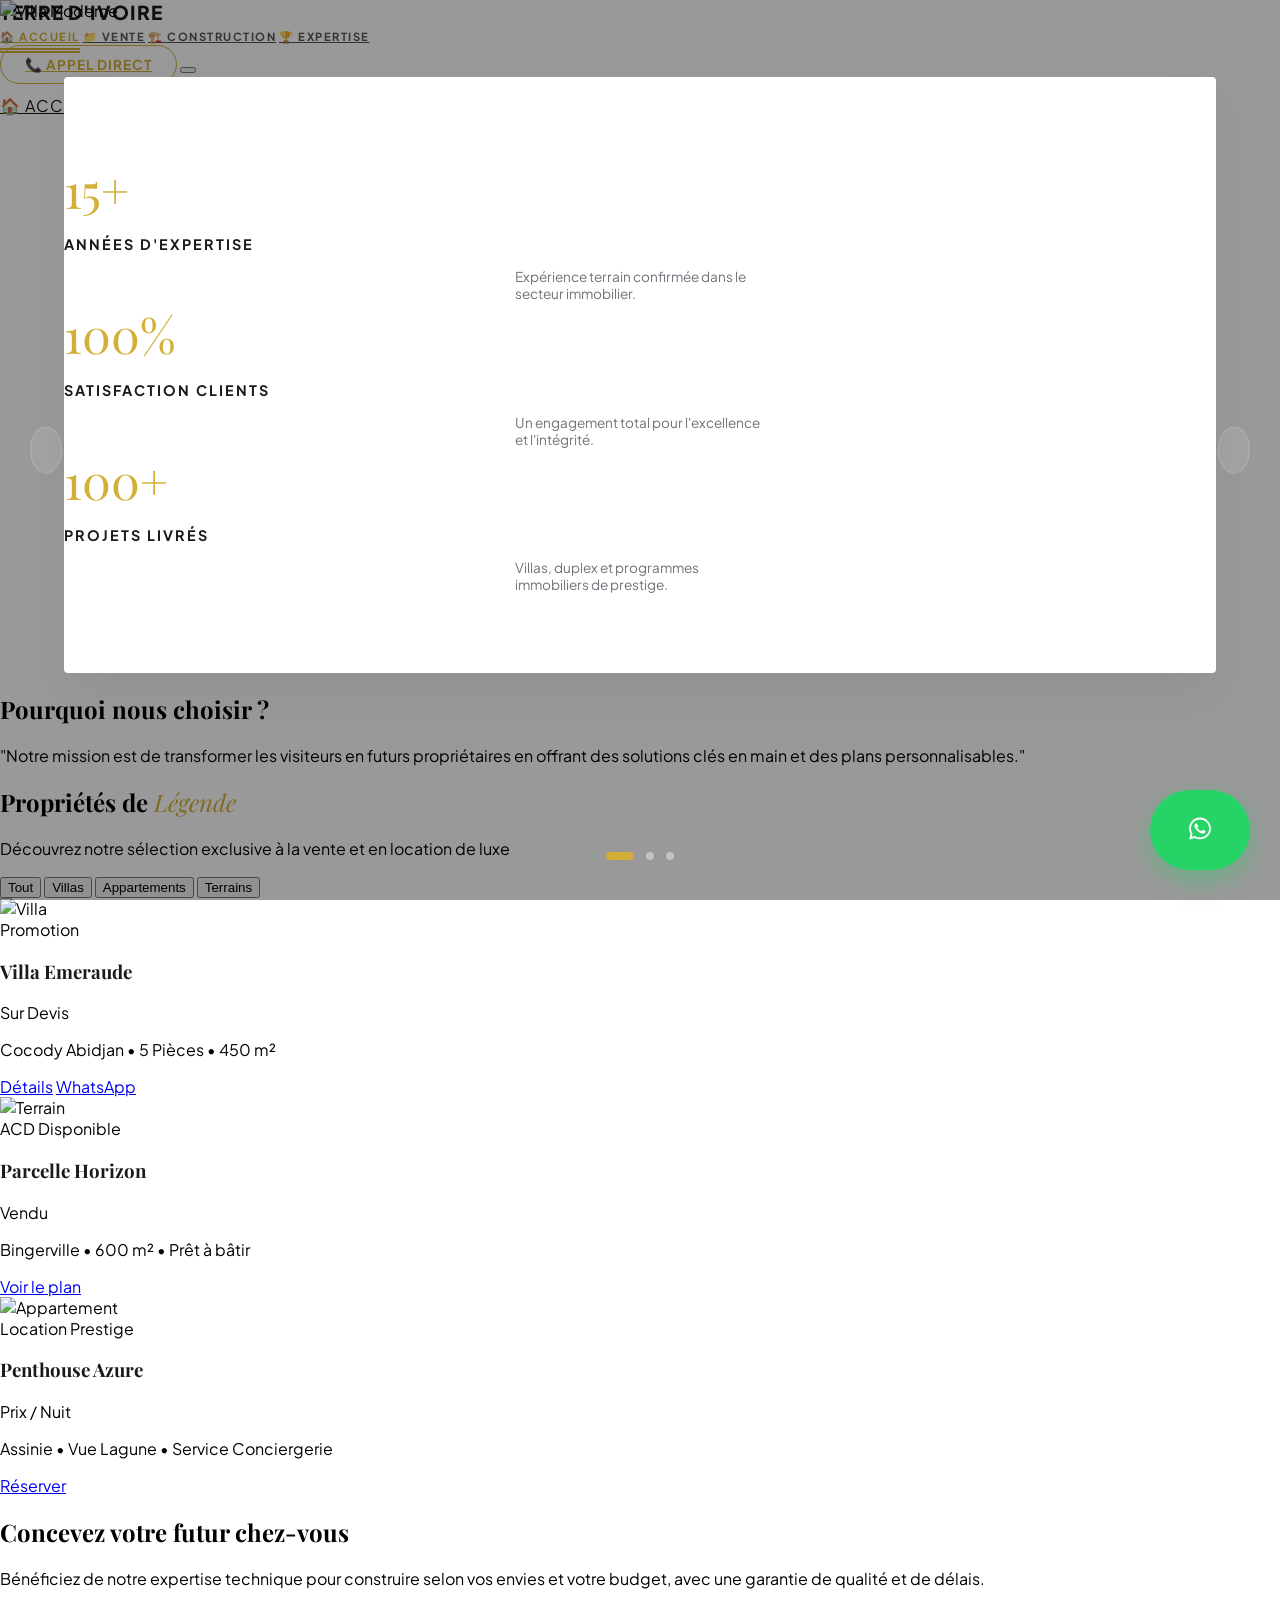
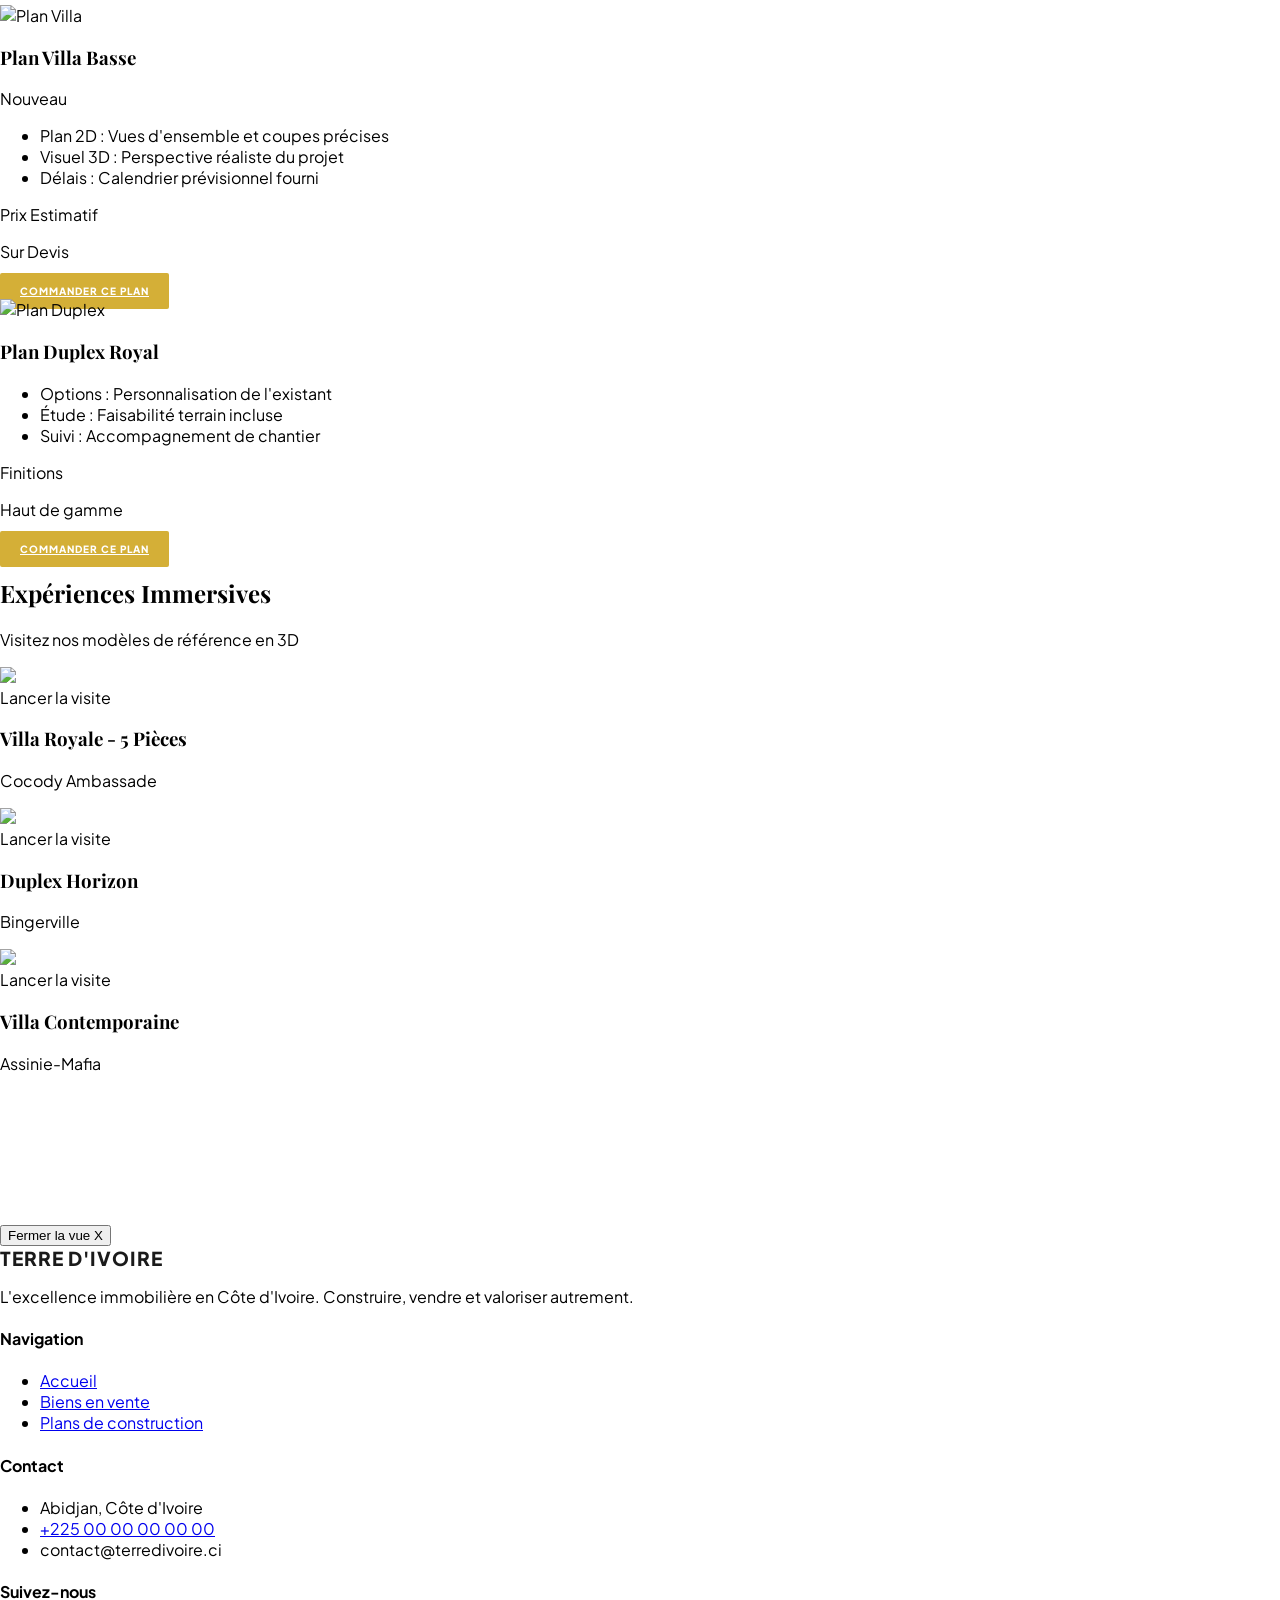
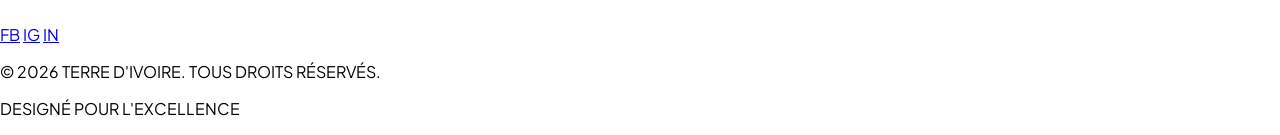
==== index.html @ 52b47696 "PROJET IMMOBILIER" ====
<!DOCTYPE html>
<html lang="fr">
<head>
    <meta charset="UTF-8">
    <meta name="viewport" content="width=device-width, initial-scale=1.0">
    <title>Acceuil | Terre d'Ivoire 🏗️</title>
    <script src="https://cdn.tailwindcss.com"></script>
    <link href="https://fonts.googleapis.com/css2?family=Playfair+Display:ital,wght@0,700;1,700&family=Plus+Jakarta+Sans:wght@300;400;600&display=swap" rel="stylesheet">
    <link rel="stylesheet" href="styl.css">
</head>
<body>

    <nav class="nav-glass fixed w-full z-50 border-b border-white/10">
        <div class="max-w-7xl mx-auto px-6 h-20 flex justify-between items-center">
            <div class="logo">TERRE D'IVOIRE</div>
            
            <div class="hidden md:flex space-x-10 menu-links">
                <a href="index.html" class="active-link">🏠 ACCUEIL</a>
                <a href="catalogue.html">📁 VENTE</a>
                <a href="construction.html">🏗️ CONSTRUCTION</a>
                <a href="expertise.html">🏆 EXPERTISE</a>
            </div>

            <div class="flex items-center space-x-4">
                <a href="tel:+22500000000" class="hidden md:block btn-outline-gold">
                   📞 Appel direct
                </a>

                <button id="menu-btn" class="md:hidden flex flex-col justify-between w-6 h-5">
                    <span class="w-full h-0.5 bg-black rounded-full"></span>
                    <span class="w-full h-0.5 bg-black rounded-full"></span>
                    <span class="w-full h-0.5 bg-black rounded-full"></span>
                </button>
            </div>
        </div>

        <div id="mobile-menu" class="hidden md:hidden absolute top-20 left-0 w-full bg-white border-b border-gray-100 flex flex-col items-center py-8 space-y-6 shadow-xl">
            <a href="index.html" class="font-semibold">🏠 ACCUEIL</a>
            <a href="catalogue.html" class="font-semibold">📁 VENTE</a>
            <a href="construction.html" class="font-semibold">🏗️ CONSTRUCTION</a>
            <a href="expertise.html" class="font-semibold">🏆 EXPERTISE</a>
            <a href="tel:+22500000000" class="btn-outline-gold">📞 Appel direct</a>
        </div>
    </nav>

    <script>
        const btn = document.getElementById('menu-btn');
        const menu = document.getElementById('mobile-menu');

        btn.addEventListener('click', () => {
            menu.classList.toggle('hidden');
        });
    </script>


    <header class="relative h-[90vh] md:h-screen overflow-hidden bg-zinc-900">
    
    <div id="slider" class="relative h-full w-full">
        <div class="slide active">
            <img src="https://images.unsplash.com/photo-1613490493576-7fde63acd811?q=80&w=2070" class="hero-img" alt="Villa Moderne">
            <div class="hero-overlay"></div>
            <div class="hero-content">
                <p class="hero-subtitle">L'IMMOBILIER DE PRESTIGE</p>
                <h1 class="hero-title">Construire, vendre et <br> valoriser <span>autrement</span></h1>
                <div class="hero-btns">
                    <a href="#vente" class="btn-gold">VOIR LES BIENS</a>
                </div>
            </div>
        </div>

        <div class="slide">
            <img src="https://images.unsplash.com/photo-1600210492486-724fe5c67fb0?q=80&w=2070" class="hero-img" alt="Intérieur Luxe">
            <div class="hero-overlay"></div>
            <div class="hero-content">
                <p class="hero-subtitle">EXPERTISE TECHNIQUE</p>
                <h1 class="hero-title">Votre projet sur mesure <br> de A à <span>Z</span></h1>
                <div class="hero-btns">
                    <a href="#construction" class="btn-gold">NOS PLANS</a>
                </div>
            </div>
        </div>

        <div class="slide">
            <img src="https://images.unsplash.com/photo-1512917774080-9991f1c4c750?q=80&w=2070" class="hero-img" alt="Piscine de nuit">
            <div class="hero-overlay"></div>
            <div class="hero-content">
                <p class="hero-subtitle">OPPORTUNITÉS UNIQUES</p>
                <h1 class="hero-title">Des terrains titrés <br> aux zones <span>recherchées</span></h1>
                <div class="hero-btns">
                    <a href="https://wa.me/22500000000" class="btn-gold">NOUS CONTACTER</a>
                </div>
            </div>
        </div>
    </div>

    <button onclick="prevSlide()" class="slider-btn prev" aria-label="Précédent">
        <svg xmlns="http://www.w3.org/2000/svg" fill="none" viewBox="0 0 24 24" stroke="currentColor" class="w-6 h-6"><path stroke-linecap="round" stroke-linejoin="round" stroke-width="1.5" d="M15 19l-7-7 7-7" /></svg>
    </button>
    <button onclick="nextSlide()" class="slider-btn next" aria-label="Suivant">
        <svg xmlns="http://www.w3.org/2000/svg" fill="none" viewBox="0 0 24 24" stroke="currentColor" class="w-6 h-6"><path stroke-linecap="round" stroke-linejoin="round" stroke-width="1.5" d="M9 5l7 7-7 7" /></svg>
    </button>

    <div class="slider-dots">
        <div class="dot active" onclick="goToSlide(0)"></div>
        <div class="dot" onclick="goToSlide(1)"></div>
        <div class="dot" onclick="goToSlide(2)"></div>
    </div>
</header>
<script>
    let currentSlide = 0;
    // On sélectionne les éléments une seule fois pour la performance
    const slides = document.querySelectorAll('.slide');
    const dots = document.querySelectorAll('.dot');
    const totalSlides = slides.length;
    let autoPlayInterval;

    function showSlide(index) {
        // Retirer les classes actives
        slides[currentSlide].classList.remove('active');
        dots[currentSlide].classList.remove('active');
        
        // Calcul du nouvel index (boucle infinie)
        currentSlide = (index + totalSlides) % totalSlides;
        
        // Ajouter les classes actives au nouveau slide
        slides[currentSlide].classList.add('active');
        dots[currentSlide].classList.add('active');
        
        // Reset l'auto-play pour éviter un changement brusque juste après un clic manuel
        startAutoPlay();
    }

    function nextSlide() { showSlide(currentSlide + 1); }
    function prevSlide() { showSlide(currentSlide - 1); }
    function goToSlide(index) { showSlide(index); }

    function startAutoPlay() {
        clearInterval(autoPlayInterval);
        autoPlayInterval = setInterval(nextSlide, 5000);
    }

    // Lancement au démarrage
    startAutoPlay();
</script>

    <section class="stats-section">
    <div class="max-w-7xl mx-auto px-6">
        <div class="grid grid-cols-1 md:grid-cols-3 gap-12 text-center">
            
            <div class="stat-card">
                <span class="stat-number">15+</span>
                <h3 class="stat-title">Années d'Expertise</h3>
                <p class="stat-text">Expérience terrain confirmée dans le secteur immobilier.</p>
            </div>

            <div class="stat-card border-x-0 md:border-x border-zinc-100">
                <span class="stat-number">100%</span>
                <h3 class="stat-title">Satisfaction Clients</h3>
                <p class="stat-text">Un engagement total pour l'excellence et l'intégrité.</p>
            </div>

            <div class="stat-card">
                <span class="stat-number">100+</span>
                <h3 class="stat-title">Projets Livrés</h3>
                <p class="stat-text">Villas, duplex et programmes immobiliers de prestige.</p>
            </div>

        </div>
    </div>
</section>

<section class="py-20 bg-zinc-50">
    <div class="max-w-4xl mx-auto px-6 text-center">
        <h2 class="font-luxury text-3xl md:text-4xl mb-6 text-zinc-800">Pourquoi nous choisir ?</h2>
        <p class="text-zinc-500 leading-relaxed italic">
            "Notre mission est de transformer les visiteurs en futurs propriétaires en offrant des solutions clés en main et des plans personnalisables." 
        </p>
    </div>
</section>

<section id="vente" class="py-24 bg-white">
    <div class="max-w-7xl mx-auto px-6">
        
        <div class="flex flex-col md:flex-row justify-between items-end mb-16 gap-6">
            <div class="max-w-2xl">
                <h2 class="font-luxury text-4xl md:text-5xl mb-6">Propriétés de <span class="italic font-light">Légende</span></h2>
                <p class="text-zinc-500 uppercase tracking-widest text-xs">Découvrez notre sélection exclusive à la vente et en location de luxe </p>
            </div>
            <div class="flex gap-4 text-xs font-bold tracking-tighter uppercase">
                <button class="border-b-2 border-gold pb-1">Tout</button>
                <button class="text-zinc-400 hover:text-zinc-800 transition pb-1">Villas</button>
                <button class="text-zinc-400 hover:text-zinc-800 transition pb-1">Appartements</button>
                <button class="text-zinc-400 hover:text-zinc-800 transition pb-1">Terrains </button>
            </div>
        </div>

        <div class="grid grid-cols-1 md:grid-cols-2 lg:grid-cols-3 gap-10">
            
            <div class="property-card group">
                <div class="relative overflow-hidden bg-zinc-100 aspect-[4/5]">
                    <img src="https://images.unsplash.com/photo-1613977257363-707ba9348227?q=80&w=2070" 
                         alt="Villa" class="w-full h-full object-cover transition-transform duration-700 group-hover:scale-110">
                    <div class="absolute top-4 left-4 bg-white/90 backdrop-blur px-3 py-1 text-[10px] font-bold tracking-widest uppercase">Promotion </div>
                </div>
                <div class="mt-6">
                    <div class="flex justify-between items-start mb-2">
                        <h3 class="font-luxury text-xl">Villa Emeraude</h3>
                        <span class="text-gold font-bold text-sm underline">Sur Devis</span>
                    </div>
                    <p class="text-zinc-400 text-sm mb-4">Cocody Abidjan • 5 Pièces • 450 m² </p>
                    <div class="flex gap-4 border-t border-zinc-100 pt-4">
                        <a href="#" class="text-xs font-bold uppercase tracking-widest hover:text-gold transition">Détails</a>
                        <a href="https://wa.me/22500000000" class="text-xs font-bold uppercase tracking-widest text-green-600">WhatsApp </a>
                    </div>
                </div>
            </div>

            <div class="property-card group">
                <div class="relative overflow-hidden bg-zinc-100 aspect-[4/5]">
                    <img src="https://images.unsplash.com/photo-1500382017468-9049fed747ef?q=80&w=2064" 
                         alt="Terrain" class="w-full h-full object-cover transition-transform duration-700 group-hover:scale-110">
                    <div class="absolute top-4 left-4 bg-gold text-white px-3 py-1 text-[10px] font-bold tracking-widest uppercase text-nowrap">ACD Disponible </div>
                </div>
                <div class="mt-6">
                    <div class="flex justify-between items-start mb-2">
                        <h3 class="font-luxury text-xl">Parcelle Horizon</h3>
                        <span class="text-gold font-bold text-sm uppercase underline">Vendu</span>
                    </div>
                    <p class="text-zinc-400 text-sm mb-4">Bingerville • 600 m² • Prêt à bâtir </p>
                    <div class="flex gap-4 border-t border-zinc-100 pt-4">
                        <a href="#" class="text-xs font-bold uppercase tracking-widest hover:text-gold transition">Voir le plan</a>
                    </div>
                </div>
            </div>

            <div class="property-card group">
                <div class="relative overflow-hidden bg-zinc-100 aspect-[4/5]">
                    <img src="https://images.unsplash.com/photo-1512917774080-9991f1c4c750?q=80&w=2070" 
                         alt="Appartement" class="w-full h-full object-cover transition-transform duration-700 group-hover:scale-110">
                    <div class="absolute top-4 left-4 bg-white/90 backdrop-blur px-3 py-1 text-[10px] font-bold tracking-widest uppercase">Location Prestige</div>
                </div>
                <div class="mt-6">
                    <div class="flex justify-between items-start mb-2">
                        <h3 class="font-luxury text-xl">Penthouse Azure</h3>
                        <span class="text-gold font-bold text-sm">Prix / Nuit </span>
                    </div>
                    <p class="text-zinc-400 text-sm mb-4">Assinie • Vue Lagune • Service Conciergerie </p>
                    <div class="flex gap-4 border-t border-zinc-100 pt-4">
                        <a href="#" class="text-xs font-bold uppercase tracking-widest hover:text-gold transition">Réserver </a>
                    </div>
                </div>
            </div>

        </div>
    </div>
</section>




<section id="construction" class="py-24 bg-zinc-50">
    <div class="max-w-7xl mx-auto px-6">
        
        <div class="text-center max-w-3xl mx-auto mb-16">
            <h2 class="font-luxury text-4xl mb-4 text-zinc-800">Concevez votre futur chez-vous</h2>
            <p class="text-zinc-500 tracking-wide">Bénéficiez de notre expertise technique pour construire selon vos envies et votre budget, avec une garantie de qualité et de délais.</p>
        </div>

        <div class="grid grid-cols-1 lg:grid-cols-2 gap-12">
            
            <div class="bg-white p-2 rounded-sm shadow-sm border border-zinc-100 flex flex-col md:flex-row gap-8">
                <div class="md:w-1/2 overflow-hidden bg-zinc-200">
                    <img src="https://images.unsplash.com/photo-1512915922686-57c11dde9b6b?q=80&w=1000" alt="Plan Villa" class="w-full h-full object-cover">
                </div>
                <div class="md:w-1/2 py-6 pr-6">
                    <div class="flex justify-between items-center mb-4">
                        <h3 class="font-luxury text-2xl">Plan Villa Basse</h3>
                        <span class="bg-gold/10 text-gold text-[10px] px-2 py-1 font-bold uppercase tracking-widest">Nouveau</span>
                    </div>
                    
                    <ul class="space-y-3 mb-8">
                        <li class="flex items-center text-xs text-zinc-600">
                            <span class="w-24 font-bold text-zinc-400 uppercase tracking-tighter">Plan 2D :</span> Vues d'ensemble et coupes précises 
                        </li>
                        <li class="flex items-center text-xs text-zinc-600">
                            <span class="w-24 font-bold text-zinc-400 uppercase tracking-tighter">Visuel 3D :</span> Perspective réaliste du projet 
                        </li>
                        <li class="flex items-center text-xs text-zinc-600">
                            <span class="w-24 font-bold text-zinc-400 uppercase tracking-tighter">Délais :</span> Calendrier prévisionnel fourni 
                        </li>
                    </ul>

                    <div class="border-t border-zinc-100 pt-6 flex justify-between items-center">
                        <div>
                            <p class="text-[10px] text-zinc-400 uppercase font-bold tracking-widest">Prix Estimatif </p>
                            <p class="text-lg font-bold text-zinc-800">Sur Devis</p>
                        </div>
                        <a href="#" class="btn-gold-small">COMMANDER CE PLAN </a>
                    </div>
                </div>
            </div>

            <div class="bg-white p-2 rounded-sm shadow-sm border border-zinc-100 flex flex-col md:flex-row gap-8">
                <div class="md:w-1/2 overflow-hidden bg-zinc-200">
                    <img src="https://images.unsplash.com/photo-1600585154340-be6161a56a0c?q=80&w=1000" alt="Plan Duplex" class="w-full h-full object-cover">
                </div>
                <div class="md:w-1/2 py-6 pr-6">
                    <h3 class="font-luxury text-2xl mb-4">Plan Duplex Royal</h3>
                    
                    <ul class="space-y-3 mb-8">
                        <li class="flex items-center text-xs text-zinc-600">
                            <span class="w-24 font-bold text-zinc-400 uppercase tracking-tighter">Options :</span> Personnalisation de l'existant 
                        </li>
                        <li class="flex items-center text-xs text-zinc-600">
                            <span class="w-24 font-bold text-zinc-400 uppercase tracking-tighter">Étude :</span> Faisabilité terrain incluse 
                        </li>
                        <li class="flex items-center text-xs text-zinc-600">
                            <span class="w-24 font-bold text-zinc-400 uppercase tracking-tighter">Suivi :</span> Accompagnement de chantier 
                        </li>
                    </ul>

                    <div class="border-t border-zinc-100 pt-6 flex justify-between items-center">
                        <div>
                            <p class="text-[10px] text-zinc-400 uppercase font-bold tracking-widest">Finitions </p>
                            <p class="text-lg font-bold text-zinc-800">Haut de gamme</p>
                        </div>
                        <a href="#" class="btn-gold-small">COMMANDER CE PLAN </a>
                    </div>
                </div>
            </div>

        </div>
    </div>
</section>




<section id="visites-3d" class="py-24 bg-white">
    <div class="max-w-7xl mx-auto px-6">
        <div class="text-center mb-16">
            <h2 class="font-luxury text-4xl mb-4">Expériences Immersives</h2>
            <p class="text-zinc-500 uppercase tracking-widest text-[10px]">Visitez nos modèles de référence en 3D</p>
        </div>

        <div class="grid grid-cols-1 md:grid-cols-3 gap-8">
            
            <div class="cursor-pointer group" onclick="open3D('https://my.matterport.com/show/?m=SX97JvS9Yv9')">
                <div class="relative aspect-video overflow-hidden rounded-sm mb-4">
                    <img src="https://images.unsplash.com/photo-1600585154526-990dced4db0d?q=80&w=800" class="w-full h-full object-cover group-hover:scale-105 transition duration-500">
                    <div class="absolute inset-0 bg-black/20 group-hover:bg-black/40 transition flex items-center justify-center">
                        <span class="bg-white/90 text-zinc-900 px-4 py-2 text-[10px] font-bold tracking-widest uppercase">Lancer la visite</span>
                    </div>
                </div>
                <h3 class="font-luxury text-xl">Villa Royale - 5 Pièces</h3>
                <p class="text-zinc-400 text-xs mt-1 italic">Cocody Ambassade</p>
            </div>

            <div class="cursor-pointer group" onclick="open3D('https://my.matterport.com/show/?m=u97YvWpX36A')">
                <div class="relative aspect-video overflow-hidden rounded-sm mb-4">
                    <img src="https://images.unsplash.com/photo-1600585154526-990dced4db0d?q=80&w=800" class="w-full h-full object-cover group-hover:scale-105 transition duration-500">
                    <div class="absolute inset-0 bg-black/20 group-hover:bg-black/40 transition flex items-center justify-center">
                        <span class="bg-white/90 text-zinc-900 px-4 py-2 text-[10px] font-bold tracking-widest uppercase">Lancer la visite</span>
                    </div>
                </div>
                <h3 class="font-luxury text-xl">Duplex Horizon</h3>
                <p class="text-zinc-400 text-xs mt-1 italic">Bingerville</p>
            </div>

            <div class="cursor-pointer group" onclick="open3D('https://my.matterport.com/show/?m=SX97JvS9Yv9')">
                <div class="relative aspect-video overflow-hidden rounded-sm mb-4">
                    <img src="https://images.unsplash.com/photo-1600047509807-ba8f99d2cdde?q=80&w=800" class="w-full h-full object-cover group-hover:scale-105 transition duration-500">
                    <div class="absolute inset-0 bg-black/20 group-hover:bg-black/40 transition flex items-center justify-center">
                        <span class="bg-white/90 text-zinc-900 px-4 py-2 text-[10px] font-bold tracking-widest uppercase">Lancer la visite</span>
                    </div>
                </div>
                <h3 class="font-luxury text-xl">Villa Contemporaine</h3>
                <p class="text-zinc-400 text-xs mt-1 italic">Assinie-Mafia</p>
            </div>

        </div>

        <div id="viewer-3d" class="hidden mt-16 animate-fade-in">
            <div class="relative w-full aspect-video md:aspect-[21/9] bg-black rounded-sm overflow-hidden shadow-2xl border-4 border-white">
                <button onclick="close3D()" class="absolute top-4 right-4 z-20 bg-white text-black px-4 py-2 text-[10px] font-bold uppercase tracking-widest hover:bg-gold hover:text-white transition">Fermer la vue X</button>
                <iframe id="matterport-iframe" src="" frameborder="0" allowfullscreen allow="xr-spatial-tracking" class="w-full h-full"></iframe>
            </div>
        </div>
    </div>
</section>

<script>
    function open3D(link) {
        const viewer = document.getElementById('viewer-3d');
        const iframe = document.getElementById('matterport-iframe');
        iframe.src = link;
        viewer.classList.remove('hidden');
        viewer.scrollIntoView({ behavior: 'smooth' });
    }

    function close3D() {
        const viewer = document.getElementById('viewer-3d');
        const iframe = document.getElementById('matterport-iframe');
        viewer.classList.add('hidden');
        iframe.src = "";
    }
</script>



<footer class="bg-zinc-900 text-white py-20">
    <div class="max-w-7xl mx-auto px-6">
        <div class="grid grid-cols-1 md:grid-cols-4 gap-12 border-b border-white/10 pb-16">
            
            <div class="col-span-1 md:col-span-1">
                <div class="logo text-white mb-6">TERRE D'IVOIRE</div>
                <p class="text-zinc-400 text-xs leading-relaxed tracking-wide">
                    L'excellence immobilière en Côte d'Ivoire. Construire, vendre et valoriser autrement.
                </p>
            </div>

            <div>
                <h4 class="text-gold font-bold text-[10px] uppercase tracking-[0.2em] mb-6">Navigation</h4>
                <ul class="text-zinc-400 text-sm space-y-4">
                    <li><a href="#" class="hover:text-white transition">Accueil</a></li>
                    <li><a href="#vente" class="hover:text-white transition">Biens en vente</a></li>
                    <li><a href="#construction" class="hover:text-white transition">Plans de construction</a></li>
                </ul>
            </div>

            <div>
                <h4 class="text-gold font-bold text-[10px] uppercase tracking-[0.2em] mb-6">Contact</h4>
                <ul class="text-zinc-400 text-sm space-y-4">
                    <li>Abidjan, Côte d'Ivoire</li>
                    <li><a href="tel:+22500000000" class="hover:text-white transition">+225 00 00 00 00 00</a></li>
                    <li>contact@terredivoire.ci</li>
                </ul>
            </div>

            <div>
                <h4 class="text-gold font-bold text-[10px] uppercase tracking-[0.2em] mb-6">Suivez-nous</h4>
                <div class="flex gap-4">
                    <a href="#" class="w-8 h-8 rounded-full border border-white/20 flex items-center justify-center hover:border-gold hover:text-gold transition">FB</a>
                    <a href="#" class="w-8 h-8 rounded-full border border-white/20 flex items-center justify-center hover:border-gold hover:text-gold transition">IG</a>
                    <a href="#" class="w-8 h-8 rounded-full border border-white/20 flex items-center justify-center hover:border-gold hover:text-gold transition">IN</a>
                </div>
            </div>
        </div>

        <div class="mt-12 flex flex-col md:row justify-between items-center gap-4 text-[10px] text-zinc-500 uppercase tracking-widest">
            <p>© 2026 TERRE D'IVOIRE. TOUS DROITS RÉSERVÉS.</p>
            <p>DESIGNÉ POUR L'EXCELLENCE</p>
        </div>
    </div>
</footer>

<a href="https://wa.me/22500000000" class="whatsapp-float" target="_blank" title="Discutez avec nous sur WhatsApp">
    <span class="whatsapp-icon">
        <svg viewBox="0 0 448 512" width="25" height="25" fill="white">
            <path d="M380.9 97.1C339 55.1 283.2 32 223.9 32c-122.4 0-222 99.6-222 222 0 39.1 10.2 77.3 29.6 111L0 480l117.7-30.9c32.4 17.7 68.9 27 106.1 27h.1c122.3 0 224.1-99.6 224.1-222 0-59.3-25.2-115-67.1-157zm-157 341.6c-33.2 0-65.7-8.9-94-25.7l-6.7-4-69.8 18.3L72 359.2l-4.4-7c-18.5-29.4-28.2-63.3-28.2-98.2 0-101.7 82.8-184.5 184.6-184.5 49.3 0 95.6 19.2 130.4 54.1 34.8 34.9 56.2 81.2 56.1 130.5 0 101.8-84.9 184.6-186.6 184.6zm101.2-138.2c-5.5-2.8-32.8-16.2-37.9-18-5.1-1.9-8.8-2.8-12.4 2.8-3.7 5.6-14.3 18-17.6 21.8-3.2 3.7-6.5 4.2-12 1.4-5.5-2.8-23.2-8.5-44.2-27.3-16.4-14.6-27.4-32.7-30.6-38.2-3.2-5.6-.3-8.6 2.5-11.3 2.5-2.5 5.5-6.5 8.3-9.7 2.8-3.3 3.7-5.6 5.5-9.3 1.8-3.7.9-6.9-.5-9.7-1.4-2.8-12.4-29.8-17-41.1-4.5-10.9-9.1-9.4-12.4-9.6-3.2-.2-6.9-.2-10.6-.2-3.7 0-9.7 1.4-14.8 6.9-5.1 5.6-19.4 19-19.4 46.3 0 27.3 19.9 53.7 22.6 57.4 2.8 3.7 39.1 59.7 94.8 83.8 13.2 5.8 23.5 9.2 31.5 11.8 13.3 4.2 25.4 3.6 35 2.2 10.7-1.5 32.8-13.4 37.4-26.4 4.6-13 4.6-24.1 3.2-26.4-1.3-2.5-5-3.9-10.5-6.6z"/>
        </svg>
    </span>
    <span class="float-text">Discutez avec nous 💬</span>
</a>


</body>
</html>
---- styl.css ----
:root {
    --gold: #D4AF37;
    --dark: #1a1a1a;
    --light-gray: #f8f8f8;
}

body {
    font-family: 'Plus Jakarta Sans', sans-serif;
    margin: 0;
    overflow-x: hidden;
}



/* Navigation */
.nav-glass {
    background: rgba(255, 255, 255, 0.95);
    backdrop-filter: blur(10px);
}

.logo {
    font-size: 1.2rem; /* Légèrement réduit pour mobile */
    font-weight: 700;
    letter-spacing: 2px;
    color: var(--dark);
}

@media (min-width: 768px) {
    .logo {
        font-size: 1.5rem;
    }
}

.menu-links a {
    font-size: 0.8rem;
    letter-spacing: 1.5px;
    font-weight: 600;
    color: var(--dark);
    transition: color 0.3s;
}

.menu-links a:hover {
    color: var(--gold);
}

/* Boutons */
.btn-outline-gold {
    padding: 10px 24px;
    border: 1.5px solid var(--gold);
    color: var(--gold);
    border-radius: 50px;
    font-size: 0.9rem;
    font-weight: 600;
    transition: all 0.3s;
    display: inline-block;
}

.btn-outline-gold:hover {
    background: var(--gold);
    color: white;
}

/* Styles spécifiques au menu mobile */
#mobile-menu a {
    color: var(--dark);
    letter-spacing: 1px;
    font-size: 1rem;
    transition: color 0.3s;
}

#mobile-menu a:hover {
    color: var(--gold);
}

.active-link { color: var(--gold) !important; font-weight: 800; position: relative; }
.active-link::after { content: ''; position: absolute; bottom: -5px; left: 0; width: 100%; height: 2px; background: var(--gold); }



/* Hero Section */
.hero {
    position: relative;
    height: 100vh;
    display: flex;
    align-items: center;
    justify-content: center;
    background: #ccc;
}

.hero-img {
    position: absolute;
    inset: 0;
    width: 100%;
    height: 100%;
    object-fit: cover;
}

.hero-overlay {
    position: absolute;
    inset: 0;
    background: rgba(0, 0, 0, 0.4);
    z-index: 1;
}

.hero-content {
    position: relative;
    z-index: 2;
    text-align: center;
    color: white;
    padding: 0 20px;
}

.hero-subtitle {
    letter-spacing: 4px;
    font-size: 0.8rem;
    margin-bottom: 20px;
    opacity: 0.9;
}

.hero-title {
    font-family: 'Playfair Display', serif;
    font-size: clamp(2rem, 8vw, 4.5rem);
    line-height: 1.1;
    margin-bottom: 40px;
}

.hero-title span {
    font-style: italic;
    font-weight: 400;
}

.hero-btns {
    display: flex;
    gap: 20px;
    justify-content: center;
    flex-wrap: wrap;
}

/* Carrousel Logic */
.slide {
    position: absolute;
    inset: 0;
    opacity: 0;
    transition: opacity 1s ease-in-out;
    display: flex;
    align-items: center;
    justify-content: center;
    z-index: 0;
}

.slide.active {
    opacity: 1;
    z-index: 1;
}

.hero-img {
    position: absolute;
    inset: 0;
    width: 100%;
    height: 100%;
    object-fit: cover;
    object-position: center;
}

.hero-overlay {
    position: absolute;
    inset: 0;
    background: rgba(0, 0, 0, 0.4);
    z-index: 2;
}

.hero-content {
    position: relative;
    z-index: 3;
    text-align: center;
    color: white;
    padding: 0 20px;
}

/* Boutons de navigation */
.slider-btn {
    position: absolute;
    top: 50%;
    transform: translateY(-50%);
    z-index: 10;
    background: rgba(255, 255, 255, 0.1);
    backdrop-filter: blur(8px);
    color: white;
    border: 1px solid rgba(255, 255, 255, 0.2);
    padding: 15px;
    border-radius: 50%;
    cursor: pointer;
    transition: all 0.3s ease;
}

.slider-btn:hover {
    background: var(--gold);
    border-color: var(--gold);
    transform: translateY(-50%) scale(1.1);
}

.prev { left: 30px; }
.next { right: 30px; }

/* Indicateurs (Dots) */
.slider-dots {
    position: absolute;
    bottom: 40px;
    left: 50%;
    transform: translateX(-50%);
    z-index: 10;
    display: flex;
    gap: 12px;
}

.dot {
    width: 8px;
    height: 8px;
    background: rgba(255, 255, 255, 0.4);
    border-radius: 50%;
    cursor: pointer;
    transition: all 0.4s cubic-bezier(0.4, 0, 0.2, 1);
}

.dot.active {
    background: var(--gold);
    width: 28px;
    border-radius: 10px;
}

/* Responsive Mobile */
@media (max-width: 768px) {
    .slider-btn { display: none; } /* On épure sur mobile */
    .hero-title { font-size: 2.2rem; }
    .slider-dots { bottom: 20px; }
}




.btn-gold {
    background: var(--gold);
    color: white;
    padding: 18px 35px;
    font-weight: 700;
    font-size: 0.8rem;
    letter-spacing: 1px;
    transition: transform 0.3s;
}

.btn-white-outline {
    border: 1px solid white;
    padding: 18px 35px;
    font-weight: 700;
    font-size: 0.8rem;
    letter-spacing: 1px;
    background: rgba(255,255,255,0.1);
    backdrop-filter: blur(5px);
    transition: 0.3s;
}

.btn-white-outline:hover {
    background: white;
    color: var(--dark);
}

/* WhatsApp */
.whatsapp-float {
    position: fixed;
    bottom: 30px;
    right: 30px;
    background: #25D366;
    width: 60px;
    height: 60px;
    border-radius: 50%;
    display: flex;
    align-items: center;
    justify-content: center;
    box-shadow: 0 10px 25px rgba(0,0,0,0.2);
    z-index: 100;
    transition: 0.3s;
}

.whatsapp-float svg {
    width: 30px;
    fill: white;
}

.whatsapp-float:hover {
    transform: scale(1.1);
}

/* Responsive Mobile */
@media (max-width: 768px) {
    .hero-title { font-size: 2.5rem; }
    .hero-btns a { width: 100%; }
}



/* Stats Section */
.stats-section {
    padding: 80px 0;
    background: white;
    position: relative;
    margin-top: -50px; /* Chevauchement léger pour le style */
    z-index: 10;
    width: 90%;
    margin-left: auto;
    margin-right: auto;
    box-shadow: 0 20px 50px rgba(0,0,0,0.05);
    border-radius: 4px;
}

.stat-number {
    display: block;
    font-family: 'Playfair Display', serif;
    font-size: 3rem;
    color: var(--gold);
    margin-bottom: 10px;
}

.stat-title {
    font-size: 0.9rem;
    font-weight: 700;
    text-transform: uppercase;
    letter-spacing: 2px;
    color: var(--dark);
    margin-bottom: 15px;
}

.stat-text {
    font-size: 0.85rem;
    color: #71717a;
    max-width: 250px;
    margin: 0 auto;
}

/* Responsive Stats */
@media (max-width: 768px) {
    .stats-section {
        margin-top: 0;
        width: 100%;
        box-shadow: none;
    }
    .stat-card {
        padding-bottom: 40px;
        border-bottom: 1px solid #f4f4f5;
    }
    .stat-card:last-child {
        border-bottom: none;
        padding-bottom: 0;
    }
}



/* Cartes de Propriétés */
.property-card {
    cursor: pointer;
}

.property-card h3 {
    color: var(--dark);
    transition: color 0.3s;
}

.property-card:hover h3 {
    color: var(--gold);
}

/* Animation de l'image au survol [cite: 57] */
.property-card img {
    will-change: transform;
}

/* Style des badges */
.badge-gold {
    background: var(--gold);
    color: white;
}





.btn-gold-small {
    background: var(--gold);
    color: white;
    padding: 12px 20px;
    font-size: 10px;
    font-weight: 800;
    letter-spacing: 1px;
    border-radius: 2px;
    transition: 0.3s;
    text-align: center;
}

.btn-gold-small:hover {
    filter: brightness(1.1);
    transform: translateY(-2px);
}





/* Matterport Integration */
.matterport-container {
    position: relative;
    width: 100%;
    padding-top: 56.25%; /* Ratio 16:9 pour un affichage parfait */
    background: #000;
    border-radius: 4px;
    overflow: hidden;
}

.matterport-iframe {
    position: absolute;
    top: 0;
    left: 0;
    width: 100%;
    height: 100%;
    border: none;
}
/* Sur mobile, on augmente un peu la hauteur pour mieux voir */
@media (max-width: 768px) {
    .matterport-container {
        padding-top: 100%; /* Format carré sur mobile pour plus de visibilité */
    }
}
@keyframes fadeIn {
    from { opacity: 0; transform: translateY(20px); }
    to { opacity: 1; transform: translateY(0); }
}

.animate-fade-in {
    animation: fadeIn 0.6s ease-out forwards;
}

/* Style spécifique pour les images de prévisualisation */
.group:hover img {
    filter: brightness(0.8);
}



/* Page Catalogue */
/* Page Catalogue */
/* Page Catalogue */


.font-luxury { font-family: 'Playfair Display', serif; }
.font-luxury span { font-style: italic; font-weight: 400; }

/* Navigation */
.nav-glass {
    background: rgba(255, 255, 255, 0.95);
    backdrop-filter: blur(10px);
}

.logo { font-weight: 700; letter-spacing: 3px; font-size: 1.1rem; }
.logo a { color: var(--dark); text-decoration: none; }

.menu-links a {
    font-size: 0.7rem;
    font-weight: 700;
    letter-spacing: 1.5px;
    color: #555;
    transition: 0.3s;
    text-transform: uppercase;
}

.active-link { color: var(--gold) !important; border-bottom: 2px solid var(--gold); padding-bottom: 5px; }

/* Grille & Cartes */
.property-img {
    width: 100%; height: 100%;
    object-fit: cover;
    transition: transform 1s cubic-bezier(0.19, 1, 0.22, 1);
}

.group:hover .property-img { transform: scale(1.1); }

.status-badge {
    position: absolute; top: 20px; left: 20px;
    color: white; padding: 6px 14px;
    font-size: 8px; font-weight: 800;
    text-transform: uppercase; letter-spacing: 1.5px;
    z-index: 10;
}

/* Bouton Détails */
.btn-property {
    display: block; width: 100%;
    text-align: center; border: 1px solid var(--dark);
    padding: 15px; font-size: 9px;
    font-weight: 800; text-transform: uppercase;
    letter-spacing: 2.5px; transition: 0.4s;
    text-decoration: none; color: var(--dark);
}

.btn-property:hover {
    background: var(--dark);
    color: white;
}

/* Filtres Interactifs */
.filter-btn {
    color: #999; cursor: pointer;
    transition: 0.3s; position: relative;
    background: none; border: none;
}

.filter-btn.active {
    color: var(--dark);
    border-bottom: 2px solid var(--gold);
}

/* Biens Vendus */
.sold .grayscale { filter: grayscale(1); opacity: 0.5; }
.sold .line-through { text-decoration-color: var(--gold); }

/* Bouton Nav */
.btn-outline-gold {
    border: 1.5px solid var(--gold);
    color: var(--gold);
    padding: 10px 22px;
    border-radius: 50px;
    font-weight: 700;
    transition: 0.3s;
}

.btn-outline-gold:hover { background: var(--gold); color: white; }






/* page Details villa */
/* page Details villa */
/* page Details villa */
/* Styles Spécifiques Page Détails */
.btn-dark {
    background: var(--dark);
    color: white;
    border: 1px solid var(--dark);
    transition: 0.3s;
}

.btn-dark:hover {
    background: transparent;
    color: var(--dark);
}

.btn-outline-dark {
    background: transparent;
    color: var(--dark);
    border: 1px solid var(--dark);
    transition: 0.3s;
}

.btn-outline-dark:hover {
    background: var(--dark);
    color: white;
}

/* Galerie asymétrique */
.grid-cols-4 img {
    transition: all 0.5s ease;
    cursor: pointer;
}







/* page construction */
/* page construction */
/* page construction */

.font-luxury { font-family: 'Playfair Display', serif; }
.font-luxury span { font-style: italic; font-weight: 400; color: var(--gold); }

.nav-glass { background: rgba(255, 255, 255, 0.98); backdrop-filter: blur(10px); }
.active-link { color: var(--gold) !important; font-weight: 800; position: relative; }
.active-link::after { content: ''; position: absolute; bottom: -5px; left: 0; width: 100%; height: 2px; background: var(--gold); }

/* Visionneuse */
.main-viewer {
    height: 450px;
    background: #f4f4f5;
    border-radius: 4px;
    overflow: hidden;
    position: relative;
    box-shadow: 0 15px 35px rgba(0,0,0,0.05);
}

.v-img {
    position: absolute; inset: 0;
    width: 100%; height: 100%;
    object-fit: cover;
    opacity: 0;
    transition: opacity 0.6s ease;
}

.v-img.active { opacity: 1; z-index: 10; }

/* Contrôles Horizontaux */
.v-controls {
    position: absolute;
    bottom: 20px;
    left: 50%;
    transform: translateX(-50%);
    z-index: 20;
    display: flex;
    gap: 10px;
    background: rgba(255, 255, 255, 0.9);
    padding: 6px;
    border-radius: 50px;
    box-shadow: 0 5px 15px rgba(0,0,0,0.1);
}

.v-controls button {
    font-size: 8px;
    font-weight: 800;
    text-transform: uppercase;
    letter-spacing: 1px;
    padding: 8px 16px;
    border-radius: 40px;
    transition: 0.3s;
    color: #666;
}

.v-controls button.active, .v-controls button:hover {
    background: var(--dark);
    color: white;
}

.v-controls button.gold {
    color: var(--gold);
    border: 1px solid var(--gold);
}

.v-controls button.gold.active, .v-controls button.gold:hover {
    background: var(--gold);
    color: white;
}

/* Boutons */
.btn-outline-gold {
    border: 1px solid var(--gold);
    color: var(--gold);
    padding: 12px 24px;
    font-weight: 700;
    letter-spacing: 1px;
    text-transform: uppercase;
    transition: 0.3s;
}

.btn-outline-gold:hover {
    background: var(--gold);
    color: white;
}

.btn-gold-action {
    background: var(--gold);
    color: white;
    padding: 15px 30px;
    font-size: 10px;
    font-weight: 800;
    text-transform: uppercase;
    letter-spacing: 2px;
}

/* Animations */
.animate-fade-in { animation: fadeIn 0.5s ease forwards; }
@keyframes fadeIn {
    from { opacity: 0; transform: translateY(10px); }
    to { opacity: 1; transform: translateY(0); }
}

@media (max-width: 1024px) {
    .main-viewer { height: 300px; }
    .v-controls { width: 90%; justify-content: center; }
}





/* page expertise */
/* page expertise */
/* page expertise */

.nav-glass {
    background: rgba(255, 255, 255, 0.95);
    backdrop-filter: blur(15px);
}

.logo {
    font-weight: 800;
    letter-spacing: 1px;
    font-size: 1.2rem;
}

.active-link {
    color: var(--gold) !important;
    border-bottom: 2px solid var(--gold);
}

/* FILTRES PORTFOLIO */
.filter-btn {
    padding: 12px 28px;
    border-radius: 100px;
    border: 1px solid #e5e7eb;
    background: white;
    font-weight: 600;
    font-size: 0.9rem;
    cursor: pointer;
    transition: all 0.4s cubic-bezier(0.175, 0.885, 0.32, 1.275);
}

.filter-btn:hover {
    border-color: var(--gold);
    color: var(--gold);
    transform: translateY(-3px);
}

.filter-btn.active {
    background: var(--gold);
    color: white;
    border-color: var(--gold);
    box-shadow: 0 10px 20px rgba(212, 175, 55, 0.3);
}

/* PROJECT CARDS */
.project-card {
    transition: all 0.5s ease;
    animation: fadeInUp 0.8s ease backwards;
}

@keyframes fadeInUp {
    from { opacity: 0; transform: translateY(30px); }
    to { opacity: 1; transform: translateY(0); }
}

/* DROPDOWN MENU */
.dropdown { position: relative; }
.dropdown-content {
    display: none;
    position: absolute;
    top: 100%;
    left: 50%;
    transform: translateX(-50%);
    background: white;
    min-width: 220px;
    box-shadow: 0 15px 40px rgba(0,0,0,0.15);
    border-radius: 15px;
    padding: 15px 0;
    z-index: 100;
}
.dropdown:hover .dropdown-content { display: block; }
.dropdown-content a {
    padding: 12px 20px;
    display: block;
    font-size: 0.85rem;
    color: var(--dark) !important;
    transition: background 0.3s;
}
.dropdown-content a:hover {
    background: #f8f9fa;
    color: var(--gold) !important;
}

/* BOUTONS */
.btn-outline-gold {
    padding: 10px 24px;
    border: 1.5px solid var(--gold);
    color: var(--gold);
    border-radius: 100px;
    font-size: 0.85rem;
    font-weight: 700;
    transition: 0.3s;
}

.btn-outline-gold:hover {
    background: var(--gold);
    color: white !important;
}





/* --- BOUTON WHATSAPP FLOTTANT --- */
/* --- BOUTON WHATSAPP FLOTTANT --- */
/* --- BOUTON WHATSAPP FLOTTANT --- */

.whatsapp-float {
    position: fixed;
    bottom: 30px;
    right: 30px;
    background-color: #25d366; /* Vert WhatsApp officiel */
    color: white;
    border-radius: 50px;
    display: flex;
    align-items: center;
    padding: 10px 20px;
    z-index: 1000;
    box-shadow: 0 10px 25px rgba(37, 211, 102, 0.4);
    text-decoration: none;
    transition: all 0.4s cubic-bezier(0.175, 0.885, 0.32, 1.275);
    overflow: hidden;
}

/* On cache le texte par défaut sur petit téléphone pour ne pas encombrer */
.float-text {
    max-width: 0;
    overflow: hidden;
    white-space: nowrap;
    transition: max-width 0.6s ease;
    font-weight: 600;
    font-size: 0.9rem;
    margin-left: 0;
}

/* Au survol ou sur tablette+, on montre le texte */
.whatsapp-float:hover .float-text {
    max-width: 200px;
    margin-left: 10px;
}

/* Animation de pulsation douce */
.whatsapp-float {
    animation: pulseWhatsApp 2s infinite;
}

@keyframes pulseWhatsApp {
    0% { transform: scale(1); }
    50% { transform: scale(1.05); }
    100% { transform: scale(1); }
}

.whatsapp-float:hover {
    transform: scale(1.1) translateY(-5px);
    background-color: #20ba5a;
}

/* Adaptation Mobile : On ne garde que l'icône si l'écran est vraiment petit */
@media (max-width: 480px) {
    .whatsapp-float {
        padding: 15px;
        bottom: 20px;
        right: 20px;
    }
    .float-text {
        display: none;
    }
}
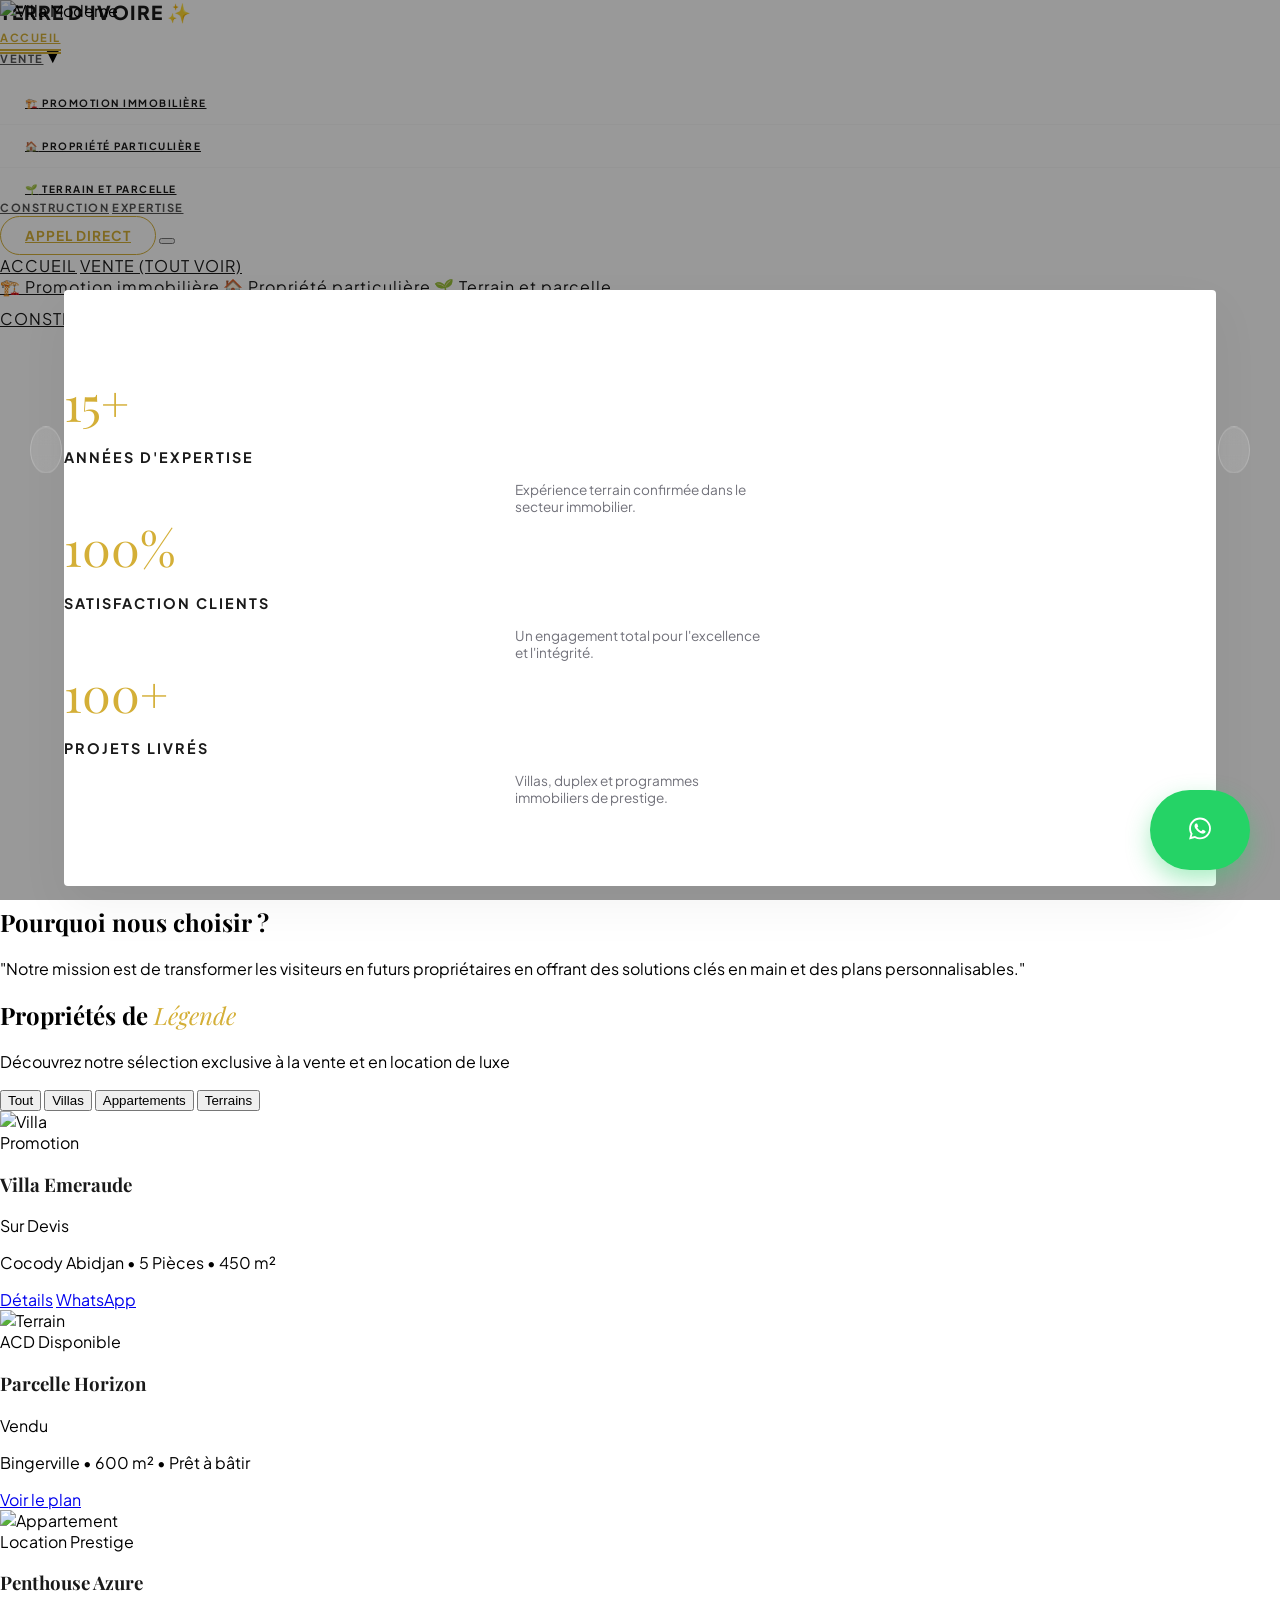
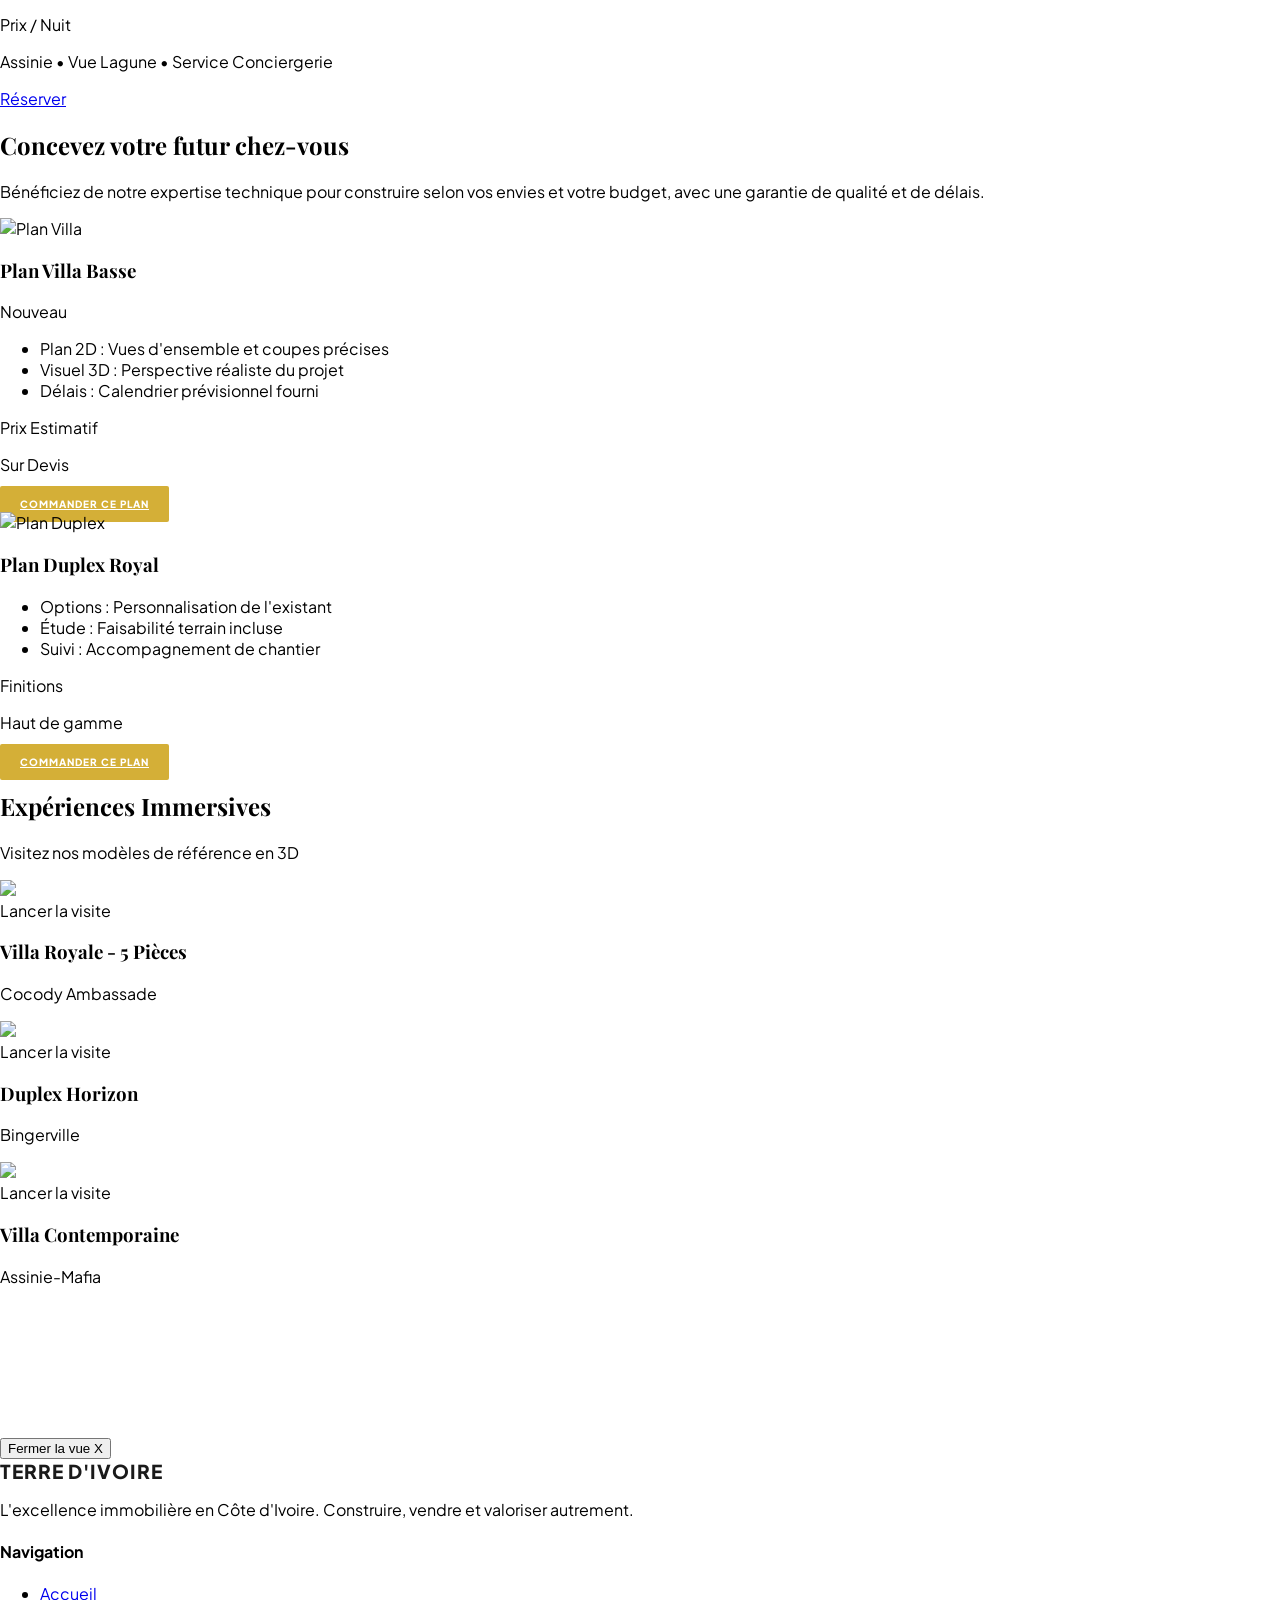
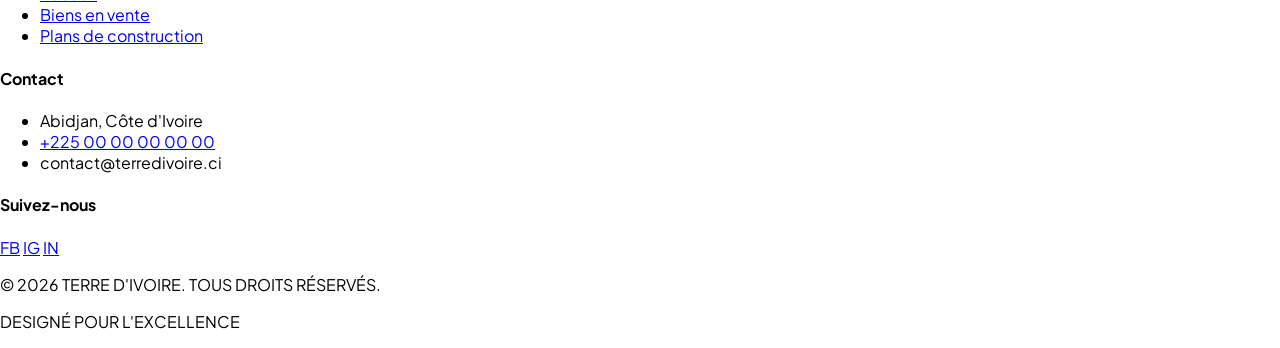
==== commit 6149dfce: "Description de tes modifications" ====
--- a/index.html
+++ b/index.html
@@ -11,37 +11,68 @@
 <body>
 
     <nav class="nav-glass fixed w-full z-50 border-b border-white/10">
-        <div class="max-w-7xl mx-auto px-6 h-20 flex justify-between items-center">
-            <div class="logo">TERRE D'IVOIRE</div>
-            
-            <div class="hidden md:flex space-x-10 menu-links">
-                <a href="index.html" class="active-link">🏠 ACCUEIL</a>
-                <a href="catalogue.html">📁 VENTE</a>
-                <a href="construction.html">🏗️ CONSTRUCTION</a>
-                <a href="expertise.html">🏆 EXPERTISE</a>
-            </div>
-
-            <div class="flex items-center space-x-4">
-                <a href="tel:+22500000000" class="hidden md:block btn-outline-gold">
-                   📞 Appel direct
-                </a>
-
-                <button id="menu-btn" class="md:hidden flex flex-col justify-between w-6 h-5">
-                    <span class="w-full h-0.5 bg-black rounded-full"></span>
-                    <span class="w-full h-0.5 bg-black rounded-full"></span>
-                    <span class="w-full h-0.5 bg-black rounded-full"></span>
-                </button>
-            </div>
-        </div>
-
-        <div id="mobile-menu" class="hidden md:hidden absolute top-20 left-0 w-full bg-white border-b border-gray-100 flex flex-col items-center py-8 space-y-6 shadow-xl">
-            <a href="index.html" class="font-semibold">🏠 ACCUEIL</a>
-            <a href="catalogue.html" class="font-semibold">📁 VENTE</a>
-            <a href="construction.html" class="font-semibold">🏗️ CONSTRUCTION</a>
-            <a href="expertise.html" class="font-semibold">🏆 EXPERTISE</a>
-            <a href="tel:+22500000000" class="btn-outline-gold">📞 Appel direct</a>
-        </div>
-    </nav>
+    <div class="max-w-7xl mx-auto px-6 h-20 flex justify-between items-center">
+        <div class="logo">TERRE D'IVOIRE ✨</div>
+        
+        <div class="hidden md:flex items-center space-x-10 menu-links">
+            <a href="index.html" class="active-link">ACCUEIL</a>
+            
+            <div class="relative group py-4">
+                <div class="flex items-center cursor-pointer">
+                    <a href="catalogue.html" class="hover:text-gold transition-colors">VENTE</a>
+                    <span class="ml-2 text-[10px] text-zinc-400 group-hover:text-gold transition-transform duration-300 group-hover:rotate-180">
+                        ▼
+                    </span>
+                </div>
+                
+                <div class="sub-menu-container absolute left-0 top-[100%] w-64 bg-white shadow-2xl rounded-sm opacity-0 invisible group-hover:opacity-100 group-hover:visible transition-all duration-300 z-50 border border-zinc-100">
+                    <div class="py-2">
+                        <a href="promotion.html" class="sub-menu-item">
+                            <span class="mr-2">🏗️</span> PROMOTION IMMOBILIÈRE
+                        </a>
+                        <a href="particulier.html" class="sub-menu-item">
+                            <span class="mr-2">🏠</span> PROPRIÉTÉ PARTICULIÈRE
+                        </a>
+                        <a href="terrains.html" class="sub-menu-item">
+                            <span class="mr-2">🌱</span> TERRAIN ET PARCELLE
+                        </a>
+                    </div>
+                </div>
+            </div>
+
+            <a href="construction.html">CONSTRUCTION</a>
+            <a href="expertise.html">EXPERTISE</a>
+        </div>
+
+        <div class="flex items-center space-x-4">
+            <a href="tel:+2250708970664" class="hidden md:block btn-outline-gold">
+                APPEL DIRECT
+            </a>
+
+            <button id="menu-btn" class="md:hidden flex flex-col justify-between w-6 h-5 focus:outline-none">
+                <span class="w-full h-0.5 bg-black rounded-full"></span>
+                <span class="w-full h-0.5 bg-black rounded-full"></span>
+                <span class="w-full h-0.5 bg-black rounded-full"></span>
+            </button>
+        </div>
+    </div>
+
+    <div id="mobile-menu" class="hidden md:hidden absolute top-20 left-0 w-full bg-white border-b border-gray-100 flex flex-col items-center py-8 space-y-6 shadow-xl">
+        <a href="index.html" class="font-semibold">ACCUEIL</a>
+        <a href="catalogue.html" class="font-semibold text-gold">VENTE (TOUT VOIR)</a>
+        <div class="flex flex-col items-center space-y-4 bg-zinc-50 w-full py-4 border-y border-zinc-100">
+            <a href="promotion.html" class="text-sm">🏗️ Promotion immobilière</a>
+            <a href="particulier.html" class="text-sm">🏠 Propriété particulière</a>
+            <a href="terrains.html" class="text-sm">🌱 Terrain et parcelle</a>
+        </div>
+        <a href="construction.html" class="font-semibold">CONSTRUCTION</a>
+        <a href="expertise.html" class="font-semibold">EXPERTISE</a>
+        <a href="tel:+2250708970664" class="btn-outline-gold">Appel direct</a>
+    </div>
+</nav>
+
+<script src="https://code.jquery.com/jquery-3.5.1.slim.min.js"></script>
+<script src="https://cdn.jsdelivr.net/npm/bootstrap@4.5.2/dist/js/bootstrap.bundle.min.js"></script>
 
     <script>
         const btn = document.getElementById('menu-btn');
@@ -87,7 +118,7 @@
                 <p class="hero-subtitle">OPPORTUNITÉS UNIQUES</p>
                 <h1 class="hero-title">Des terrains titrés <br> aux zones <span>recherchées</span></h1>
                 <div class="hero-btns">
-                    <a href="https://wa.me/22500000000" class="btn-gold">NOUS CONTACTER</a>
+                    <a href="https://wa.me/2250708970664" class="btn-gold">NOUS CONTACTER</a>
                 </div>
             </div>
         </div>
@@ -210,7 +241,7 @@
                     <p class="text-zinc-400 text-sm mb-4">Cocody Abidjan • 5 Pièces • 450 m² </p>
                     <div class="flex gap-4 border-t border-zinc-100 pt-4">
                         <a href="#" class="text-xs font-bold uppercase tracking-widest hover:text-gold transition">Détails</a>
-                        <a href="https://wa.me/22500000000" class="text-xs font-bold uppercase tracking-widest text-green-600">WhatsApp </a>
+                        <a href="https://wa.me/2250708970664" class="text-xs font-bold uppercase tracking-widest text-green-600">WhatsApp </a>
                     </div>
                 </div>
             </div>
@@ -345,7 +376,7 @@
 
         <div class="grid grid-cols-1 md:grid-cols-3 gap-8">
             
-            <div class="cursor-pointer group" onclick="open3D('https://my.matterport.com/show/?m=SX97JvS9Yv9')">
+            <div class="cursor-pointer group" onclick="open3D('https://my.matterport.com/show?play=1&lang=en-US&m=vNtptZXMm8U')">
                 <div class="relative aspect-video overflow-hidden rounded-sm mb-4">
                     <img src="https://images.unsplash.com/photo-1600585154526-990dced4db0d?q=80&w=800" class="w-full h-full object-cover group-hover:scale-105 transition duration-500">
                     <div class="absolute inset-0 bg-black/20 group-hover:bg-black/40 transition flex items-center justify-center">
@@ -356,7 +387,7 @@
                 <p class="text-zinc-400 text-xs mt-1 italic">Cocody Ambassade</p>
             </div>
 
-            <div class="cursor-pointer group" onclick="open3D('https://my.matterport.com/show/?m=u97YvWpX36A')">
+            <div class="cursor-pointer group" onclick="open3D('https://my.matterport.com/show?play=1&lang=en-US&m=vNtptZXMm8U')">
                 <div class="relative aspect-video overflow-hidden rounded-sm mb-4">
                     <img src="https://images.unsplash.com/photo-1600585154526-990dced4db0d?q=80&w=800" class="w-full h-full object-cover group-hover:scale-105 transition duration-500">
                     <div class="absolute inset-0 bg-black/20 group-hover:bg-black/40 transition flex items-center justify-center">
@@ -367,7 +398,7 @@
                 <p class="text-zinc-400 text-xs mt-1 italic">Bingerville</p>
             </div>
 
-            <div class="cursor-pointer group" onclick="open3D('https://my.matterport.com/show/?m=SX97JvS9Yv9')">
+            <div class="cursor-pointer group" onclick="open3D('https://my.matterport.com/show?play=1&lang=en-US&m=vNtptZXMm8U')">
                 <div class="relative aspect-video overflow-hidden rounded-sm mb-4">
                     <img src="https://images.unsplash.com/photo-1600047509807-ba8f99d2cdde?q=80&w=800" class="w-full h-full object-cover group-hover:scale-105 transition duration-500">
                     <div class="absolute inset-0 bg-black/20 group-hover:bg-black/40 transition flex items-center justify-center">
@@ -432,7 +463,7 @@
                 <h4 class="text-gold font-bold text-[10px] uppercase tracking-[0.2em] mb-6">Contact</h4>
                 <ul class="text-zinc-400 text-sm space-y-4">
                     <li>Abidjan, Côte d'Ivoire</li>
-                    <li><a href="tel:+22500000000" class="hover:text-white transition">+225 00 00 00 00 00</a></li>
+                    <li><a href="tel:+2250708970664" class="hover:text-white transition">+225 00 00 00 00 00</a></li>
                     <li>contact@terredivoire.ci</li>
                 </ul>
             </div>
@@ -454,7 +485,7 @@
     </div>
 </footer>
 
-<a href="https://wa.me/22500000000" class="whatsapp-float" target="_blank" title="Discutez avec nous sur WhatsApp">
+<a href="https://wa.me/2250708970664" class="whatsapp-float" target="_blank" title="Discutez avec nous sur WhatsApp">
     <span class="whatsapp-icon">
         <svg viewBox="0 0 448 512" width="25" height="25" fill="white">
             <path d="M380.9 97.1C339 55.1 283.2 32 223.9 32c-122.4 0-222 99.6-222 222 0 39.1 10.2 77.3 29.6 111L0 480l117.7-30.9c32.4 17.7 68.9 27 106.1 27h.1c122.3 0 224.1-99.6 224.1-222 0-59.3-25.2-115-67.1-157zm-157 341.6c-33.2 0-65.7-8.9-94-25.7l-6.7-4-69.8 18.3L72 359.2l-4.4-7c-18.5-29.4-28.2-63.3-28.2-98.2 0-101.7 82.8-184.5 184.6-184.5 49.3 0 95.6 19.2 130.4 54.1 34.8 34.9 56.2 81.2 56.1 130.5 0 101.8-84.9 184.6-186.6 184.6zm101.2-138.2c-5.5-2.8-32.8-16.2-37.9-18-5.1-1.9-8.8-2.8-12.4 2.8-3.7 5.6-14.3 18-17.6 21.8-3.2 3.7-6.5 4.2-12 1.4-5.5-2.8-23.2-8.5-44.2-27.3-16.4-14.6-27.4-32.7-30.6-38.2-3.2-5.6-.3-8.6 2.5-11.3 2.5-2.5 5.5-6.5 8.3-9.7 2.8-3.3 3.7-5.6 5.5-9.3 1.8-3.7.9-6.9-.5-9.7-1.4-2.8-12.4-29.8-17-41.1-4.5-10.9-9.1-9.4-12.4-9.6-3.2-.2-6.9-.2-10.6-.2-3.7 0-9.7 1.4-14.8 6.9-5.1 5.6-19.4 19-19.4 46.3 0 27.3 19.9 53.7 22.6 57.4 2.8 3.7 39.1 59.7 94.8 83.8 13.2 5.8 23.5 9.2 31.5 11.8 13.3 4.2 25.4 3.6 35 2.2 10.7-1.5 32.8-13.4 37.4-26.4 4.6-13 4.6-24.1 3.2-26.4-1.3-2.5-5-3.9-10.5-6.6z"/>
--- a/styl.css
+++ b/styl.css
@@ -74,6 +74,130 @@
 
 .active-link { color: var(--gold) !important; font-weight: 800; position: relative; }
 .active-link::after { content: ''; position: absolute; bottom: -5px; left: 0; width: 100%; height: 2px; background: var(--gold); }
+ /* Navigation Principale */
+.nav-glass {
+    background: rgba(255, 255, 255, 0.98);
+    backdrop-filter: blur(15px);
+}
+
+.logo {
+    font-size: 1.3rem;
+    font-weight: 800;
+    letter-spacing: 3px;
+    color: #1a1a1a;
+}
+
+.menu-links a {
+    font-size: 0.75rem;
+    letter-spacing: 2px;
+    font-weight: 700;
+    color: #1a1a1a;
+    transition: color 0.3s;
+}
+
+/* Gestion du Sous-Menu au Survol */
+.sub-menu-container {
+    transform: translateY(15px); /* Petit effet de mouvement à l'apparition */
+    pointer-events: none; /* Empêche les clics accidentels quand caché */
+}
+
+.group:hover .sub-menu-container {
+    transform: translateY(0);
+    pointer-events: auto;
+}
+
+.sub-menu-item {
+    display: block;
+    padding: 15px 25px;
+    font-size: 10px !important;
+    font-weight: 800;
+    letter-spacing: 1px;
+    color: #1a1a1a !important;
+    border-bottom: 1px solid #f8f8f8;
+    transition: all 0.3s ease;
+}
+
+.sub-menu-item:last-child {
+    border-bottom: none;
+}
+
+.sub-menu-item:hover {
+    background-color: #fafafa;
+    color: #C5A059 !important; /* Couleur Gold */
+    padding-left: 30px;
+}
+
+/* Boutons */
+.btn-outline-gold {
+    padding: 12px 28px;
+    border: 2px solid #C5A059;
+    color: #C5A059;
+    border-radius: 50px;
+    font-size: 0.8rem;
+    font-weight: 800;
+    letter-spacing: 1px;
+    transition: all 0.3s;
+}
+
+.btn-outline-gold:hover {
+    background: #C5A059;
+    color: white;
+    box-shadow: 0 5px 15px rgba(197, 160, 89, 0.3);
+}
+
+
+
+
+/* Personnalisation du Dropdown Bootstrap */
+.dropdown-menu {
+    left: 50% !important;
+    transform: translateX(-50%) !important;
+    margin-top: 15px; /* Pour laisser respirer la navigation */
+    border: none;
+    box-shadow: 0 10px 30px rgba(0,0,0,0.1);
+}
+
+.dropdown-item {
+    font-size: 0.85rem !important;
+    font-weight: 500;
+    letter-spacing: 0.5px;
+    color: var(--dark) !important;
+    transition: all 0.3s;
+    border-radius: 8px;
+}
+
+.dropdown-item:hover {
+    background-color: #fcf9f0 !important; /* Un fond crème léger */
+    color: var(--gold) !important;
+    padding-left: 25px; /* Petit effet de décalage au survol */
+}
+
+/* Enlever la flèche par défaut de Bootstrap si tu veux un look plus épuré */
+.dropdown-toggle::after {
+    display: none; 
+}
+
+/* Style spécifique pour le menu mobile scrollable */
+#mobile-menu {
+    z-index: 1000;
+}
+
+
+
+
+
+
+
+
+
+
+
+
+
+
+
+
+
 
 
 
@@ -860,4 +984,10 @@
     .float-text {
         display: none;
     }
-}+}
+
+
+
+
+
+
